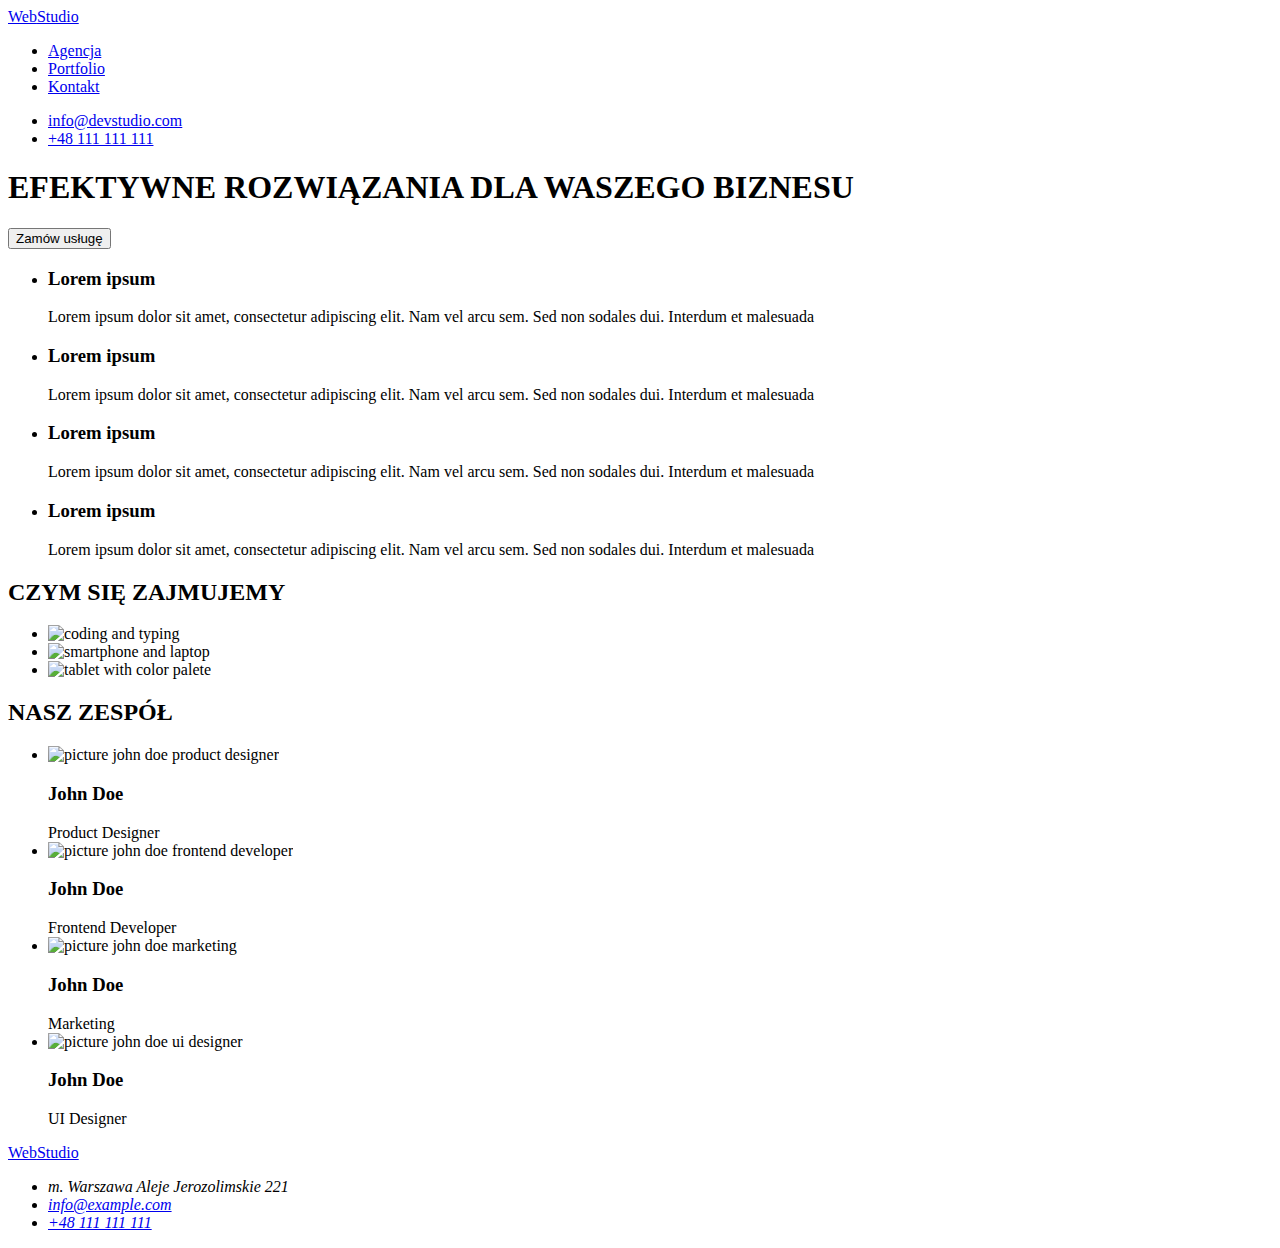
==== index.html @ fcb61b32 "Add files via upload" ====
<!DOCTYPE html>
<html lang="pl">
  <head>
    <title>Studio</title>
    <meta charset="UTF-8" />
    <meta http-equiv="X-UA-Compatible" content="IE=edge" />
    <meta name="viewport" content="width=device-width, initial-scale=1.0" />
    <meta name="description" content="WebStudio" />
    <link rel="stylesheet" href="./css/styles.css" />
    <link rel="preconnect" href="https://fonts.googleapis.com" />
    <link rel="preconnect" href="https://fonts.gstatic.com" crossorigin />
    <link
      href="https://fonts.googleapis.com/css2?family=Raleway:wght@700&family=Roboto:wght@400;500;700;900&display=swap"
      rel="stylesheet"
    />
  </head>
  <!--body-->
  <body>
    <div class="wrapper">
      <header class="header">
        <a class="logo" href="./index.html"><span class="web-color">Web</span>Studio</a>
        <nav>
          <ul class="nav-list">
            <li class="nav-list-item">
              <a class="nav-list-item-link" href="#">Agencja</a>
            </li>
            <li class="nav-list-item">
              <a class="nav-list-item-link" href="./portfolio.html">Portfolio</a>
            </li>
            <li class="nav-list-item">
              <a class="nav-list-item-link" href="#">Kontakt</a>
            </li>
          </ul>
        </nav>
        <ul class="right-up-contact">
          <li class="right-up-contact-list">
            <a href="mailto:info@devstudio.com" class="right-up-contact-list-link"
              >info@devstudio.com</a
            >
          </li>
          <li class="right-up-contact-list">
            <a href="tel:48111111111" class="right-up-contact-list-link">+48 111 111 111</a>
          </li>
        </ul>
      </header>
      <main class="main">
        <!--MOTTO-->
        <section class="motto">
          <div class="motto-frame">
            <h1 class="motto-text">EFEKTYWNE ROZWIĄZANIA DLA WASZEGO BIZNESU</h1>
            <button type="button" class="motto-button">Zamów usługę</button>
          </div>
        </section>
        <!--NASZE ATUTY-->
        <section class="description">
          <ul class="description-list">
            <li class="description-item">
              <h3 class="description-title">Lorem ipsum</h3>
              <p class="decription-text">
                Lorem ipsum dolor sit amet, consectetur adipiscing elit. Nam vel arcu sem. Sed non
                sodales dui. Interdum et malesuada
              </p>
            </li>
            <li class="description-item">
              <h3 class="description-title">Lorem ipsum</h3>
              <p class="decription-text">
                Lorem ipsum dolor sit amet, consectetur adipiscing elit. Nam vel arcu sem. Sed non
                sodales dui. Interdum et malesuada
              </p>
            </li>
            <li class="description-item">
              <h3 class="description-title">Lorem ipsum</h3>
              <p class="decription-text">
                Lorem ipsum dolor sit amet, consectetur adipiscing elit. Nam vel arcu sem. Sed non
                sodales dui. Interdum et malesuada
              </p>
            </li>
            <li class="description-item">
              <h3 class="description-title">Lorem ipsum</h3>
              <p class="decription-text">
                Lorem ipsum dolor sit amet, consectetur adipiscing elit. Nam vel arcu sem. Sed non
                sodales dui. Interdum et malesuada
              </p>
            </li>
          </ul>
        </section>
        <!--CZYM SIĘ ZAJMUJEMY-->
        <section class="whatwedo">
          <h2 class="whatwedo-title">CZYM SIĘ ZAJMUJEMY</h2>
          <ul class="whatwedo-list">
            <li class="whatwedo-item">
              <img src="images/img1.jpg" alt="coding and typing" width="370" height="294" />
            </li>
            <li class="whatwedo-item">
              <img src="images/img2.jpg" alt="smartphone and laptop" width="370" height="294" />
            </li>
            <li class="whatwedo-item">
              <img src="images/img3.jpg" alt="tablet with color palete" width="370" height="294" />
            </li>
          </ul>
        </section>
        <!--NASZ ZESPÓŁ-->
        <section class="team">
          <h2 class="team-title">NASZ ZESPÓŁ</h2>
          <ul class="team-list">
            <li class="team-item-pic">
              <img
                src="images/john_doe_product_designer.jpg"
                alt="picture john doe product designer"
                width="270"
                height="260"
              />
              <h3 class="team-member">John Doe</h3>
              <span class="team-member-desc">Product Designer</span>
            </li>
            <li class="team-item-pic">
              <img
                src="images/john_doe_frontend_developer.jpg"
                alt="picture john doe frontend developer"
                width="270"
                height="260"
              />
              <h3 class="team-member">John Doe</h3>
              <span class="team-member-desc">Frontend Developer</span>
            </li>
            <li class="team-item-pic">
              <img
                src="images/john_doe_marketing.jpg"
                alt="picture john doe marketing"
                width="270"
                height="260"
              />
              <h3 class="team-member">John Doe</h3>
              <span class="team-member-desc">Marketing</span>
            </li>
            <li class="team-item-pic">
              <img
                src="images/john_doe_ui_designer.jpg"
                alt="picture john doe ui designer"
                width="270"
                height="260"
              />
              <h3 class="team-member">John Doe</h3>
              <span class="team-member-desc">UI Designer</span>
            </li>
          </ul>
        </section>
      </main>
      <!-----FOOTER----->
      <footer class="footer">
        <a class="logo" href="./index.html">
          <span class="web-color">Web</span><span class="studio-color">Studio</span></a
        >
        <address>
          <ul class="address-list">
            <li class="address-list-item">
              <span class="address-color">m. Warszawa Aleje Jerozolimskie 221</span>
            </li>
            <li class="address-list-item">
              <a href="mailto:info@example.com" class="address-list-item-link">info@example.com</a>
            </li>
            <li class="address-list-item">
              <a href="tel:+48111111111" class="address-list-item-link">+48 111 111 111</a>
            </li>
          </ul>
        </address>
      </footer>
    </div>
  </body>
</html>
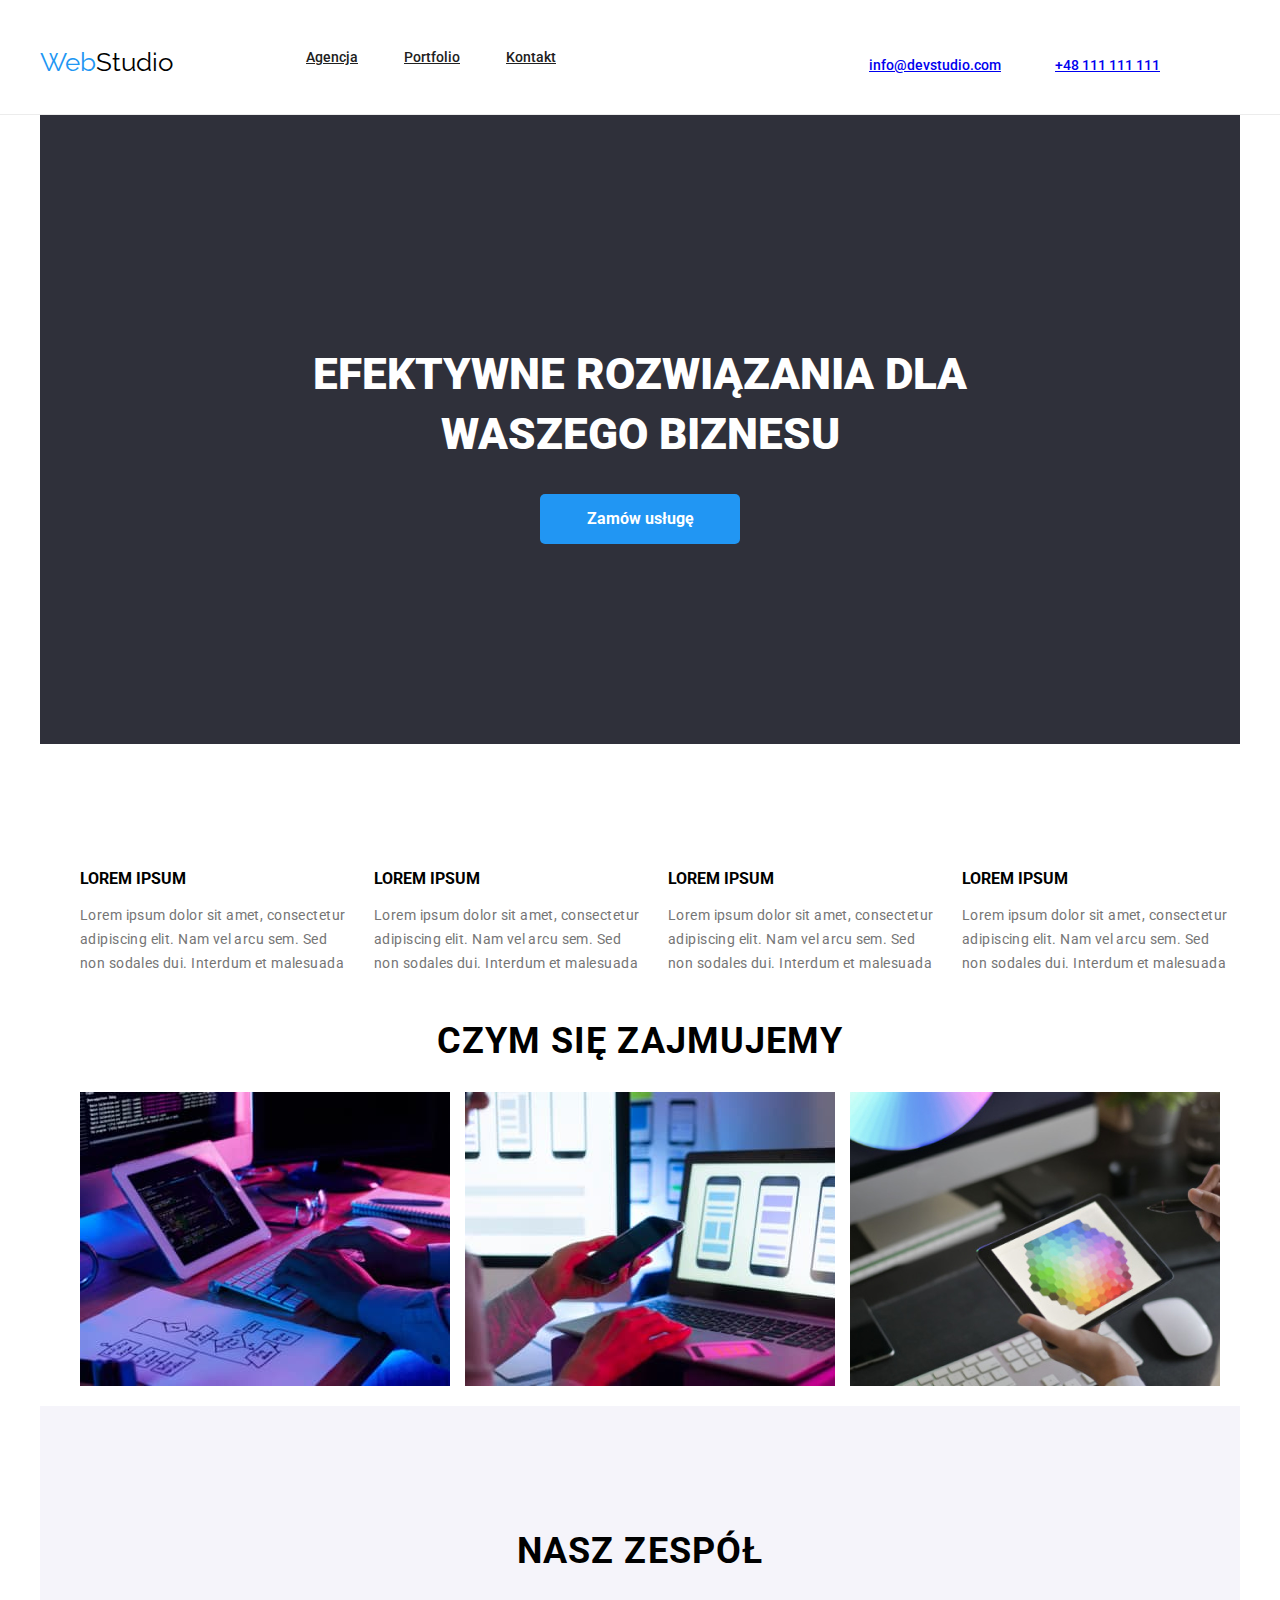
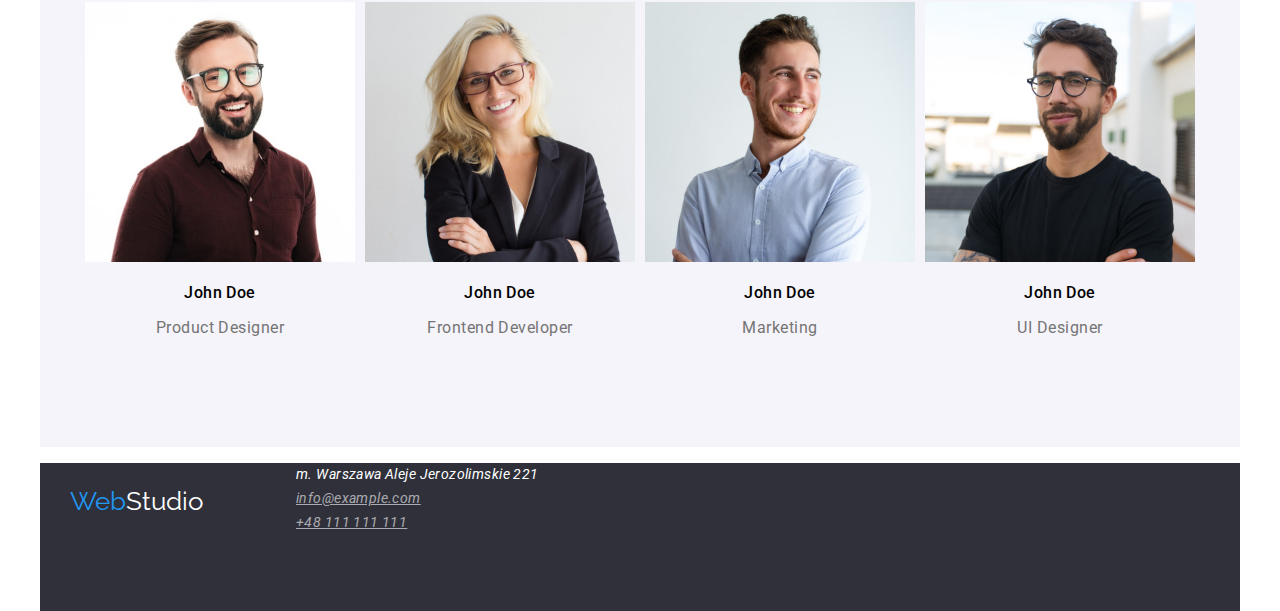
==== commit 9f4d48fa: "update css + footer" ====
--- a/index.html
+++ b/index.html
@@ -6,6 +6,10 @@
     <meta http-equiv="X-UA-Compatible" content="IE=edge" />
     <meta name="viewport" content="width=device-width, initial-scale=1.0" />
     <meta name="description" content="WebStudio" />
+    <link
+      rel="stylesheet"
+      href="https://cdnjs.cloudflare.com/ajax/libs/modern-normalize/1.0.0/modern-normalize.min.css"
+    />
     <link rel="stylesheet" href="./css/styles.css" />
     <link rel="preconnect" href="https://fonts.googleapis.com" />
     <link rel="preconnect" href="https://fonts.gstatic.com" crossorigin />
@@ -16,10 +20,10 @@
   </head>
   <!--body-->
   <body>
-    <div class="wrapper">
-      <header class="header">
-        <a class="logo" href="./index.html"><span class="web-color">Web</span>Studio</a>
-        <nav>
+    <header class="header-line">
+      <div class="container header">
+        <nav class="navi">
+          <a class="logo" href="./index.html"><span class="web-color">Web</span>Studio</a>
           <ul class="nav-list">
             <li class="nav-list-item">
               <a class="nav-list-item-link" href="#">Agencja</a>
@@ -31,140 +35,142 @@
               <a class="nav-list-item-link" href="#">Kontakt</a>
             </li>
           </ul>
+          <ul class="right-up-contact">
+            <li class="right-up-contact-list">
+              <a href="mailto:info@devstudio.com" class="right-up-contact-list-link"
+                >info@devstudio.com</a
+              >
+            </li>
+            <li class="right-up-contact-list">
+              <a href="tel:48111111111" class="right-up-contact-list-link">+48 111 111 111</a>
+            </li>
+          </ul>
         </nav>
-        <ul class="right-up-contact">
-          <li class="right-up-contact-list">
-            <a href="mailto:info@devstudio.com" class="right-up-contact-list-link"
-              >info@devstudio.com</a
-            >
+      </div>
+    </header>
+    <main class="main">
+      <!--MOTTO-->
+      <section class="motto section container">
+        <div class="motto-frame">
+          <h1 class="motto-text">EFEKTYWNE ROZWIĄZANIA DLA WASZEGO BIZNESU</h1>
+          <button type="button" class="motto-button">Zamów usługę</button>
+        </div>
+      </section>
+      <!--NASZE ATUTY-->
+      <section class="description section container">
+        <ul class="description-list">
+          <li class="description-item">
+            <h3 class="description-title">Lorem ipsum</h3>
+            <p class="decription-text">
+              Lorem ipsum dolor sit amet, consectetur adipiscing elit. Nam vel arcu sem. Sed non
+              sodales dui. Interdum et malesuada
+            </p>
           </li>
-          <li class="right-up-contact-list">
-            <a href="tel:48111111111" class="right-up-contact-list-link">+48 111 111 111</a>
+          <li class="description-item">
+            <h3 class="description-title">Lorem ipsum</h3>
+            <p class="decription-text">
+              Lorem ipsum dolor sit amet, consectetur adipiscing elit. Nam vel arcu sem. Sed non
+              sodales dui. Interdum et malesuada
+            </p>
+          </li>
+          <li class="description-item">
+            <h3 class="description-title">Lorem ipsum</h3>
+            <p class="decription-text">
+              Lorem ipsum dolor sit amet, consectetur adipiscing elit. Nam vel arcu sem. Sed non
+              sodales dui. Interdum et malesuada
+            </p>
+          </li>
+          <li class="description-item">
+            <h3 class="description-title">Lorem ipsum</h3>
+            <p class="decription-text">
+              Lorem ipsum dolor sit amet, consectetur adipiscing elit. Nam vel arcu sem. Sed non
+              sodales dui. Interdum et malesuada
+            </p>
           </li>
         </ul>
-      </header>
-      <main class="main">
-        <!--MOTTO-->
-        <section class="motto">
-          <div class="motto-frame">
-            <h1 class="motto-text">EFEKTYWNE ROZWIĄZANIA DLA WASZEGO BIZNESU</h1>
-            <button type="button" class="motto-button">Zamów usługę</button>
-          </div>
-        </section>
-        <!--NASZE ATUTY-->
-        <section class="description">
-          <ul class="description-list">
-            <li class="description-item">
-              <h3 class="description-title">Lorem ipsum</h3>
-              <p class="decription-text">
-                Lorem ipsum dolor sit amet, consectetur adipiscing elit. Nam vel arcu sem. Sed non
-                sodales dui. Interdum et malesuada
-              </p>
-            </li>
-            <li class="description-item">
-              <h3 class="description-title">Lorem ipsum</h3>
-              <p class="decription-text">
-                Lorem ipsum dolor sit amet, consectetur adipiscing elit. Nam vel arcu sem. Sed non
-                sodales dui. Interdum et malesuada
-              </p>
-            </li>
-            <li class="description-item">
-              <h3 class="description-title">Lorem ipsum</h3>
-              <p class="decription-text">
-                Lorem ipsum dolor sit amet, consectetur adipiscing elit. Nam vel arcu sem. Sed non
-                sodales dui. Interdum et malesuada
-              </p>
-            </li>
-            <li class="description-item">
-              <h3 class="description-title">Lorem ipsum</h3>
-              <p class="decription-text">
-                Lorem ipsum dolor sit amet, consectetur adipiscing elit. Nam vel arcu sem. Sed non
-                sodales dui. Interdum et malesuada
-              </p>
-            </li>
-          </ul>
-        </section>
-        <!--CZYM SIĘ ZAJMUJEMY-->
-        <section class="whatwedo">
-          <h2 class="whatwedo-title">CZYM SIĘ ZAJMUJEMY</h2>
-          <ul class="whatwedo-list">
-            <li class="whatwedo-item">
-              <img src="images/img1.jpg" alt="coding and typing" width="370" height="294" />
-            </li>
-            <li class="whatwedo-item">
-              <img src="images/img2.jpg" alt="smartphone and laptop" width="370" height="294" />
-            </li>
-            <li class="whatwedo-item">
-              <img src="images/img3.jpg" alt="tablet with color palete" width="370" height="294" />
-            </li>
-          </ul>
-        </section>
-        <!--NASZ ZESPÓŁ-->
-        <section class="team">
-          <h2 class="team-title">NASZ ZESPÓŁ</h2>
-          <ul class="team-list">
-            <li class="team-item-pic">
-              <img
-                src="images/john_doe_product_designer.jpg"
-                alt="picture john doe product designer"
-                width="270"
-                height="260"
-              />
-              <h3 class="team-member">John Doe</h3>
-              <span class="team-member-desc">Product Designer</span>
-            </li>
-            <li class="team-item-pic">
-              <img
-                src="images/john_doe_frontend_developer.jpg"
-                alt="picture john doe frontend developer"
-                width="270"
-                height="260"
-              />
-              <h3 class="team-member">John Doe</h3>
-              <span class="team-member-desc">Frontend Developer</span>
-            </li>
-            <li class="team-item-pic">
-              <img
-                src="images/john_doe_marketing.jpg"
-                alt="picture john doe marketing"
-                width="270"
-                height="260"
-              />
-              <h3 class="team-member">John Doe</h3>
-              <span class="team-member-desc">Marketing</span>
-            </li>
-            <li class="team-item-pic">
-              <img
-                src="images/john_doe_ui_designer.jpg"
-                alt="picture john doe ui designer"
-                width="270"
-                height="260"
-              />
-              <h3 class="team-member">John Doe</h3>
-              <span class="team-member-desc">UI Designer</span>
-            </li>
-          </ul>
-        </section>
-      </main>
-      <!-----FOOTER----->
-      <footer class="footer">
-        <a class="logo" href="./index.html">
-          <span class="web-color">Web</span><span class="studio-color">Studio</span></a
-        >
-        <address>
-          <ul class="address-list">
-            <li class="address-list-item">
-              <span class="address-color">m. Warszawa Aleje Jerozolimskie 221</span>
-            </li>
-            <li class="address-list-item">
-              <a href="mailto:info@example.com" class="address-list-item-link">info@example.com</a>
-            </li>
-            <li class="address-list-item">
-              <a href="tel:+48111111111" class="address-list-item-link">+48 111 111 111</a>
-            </li>
-          </ul>
-        </address>
-      </footer>
-    </div>
+      </section>
+      <!--CZYM SIĘ ZAJMUJEMY-->
+      <section class="whatwedo container">
+        <h2 class="whatwedo-title">CZYM SIĘ ZAJMUJEMY</h2>
+        <ul class="whatwedo-list">
+          <li class="whatwedo-item">
+            <img src="images/img1.jpg" alt="coding and typing" width="370" height="294" />
+          </li>
+          <li class="whatwedo-item">
+            <img src="images/img2.jpg" alt="smartphone and laptop" width="370" height="294" />
+          </li>
+          <li class="whatwedo-item">
+            <img src="images/img3.jpg" alt="tablet with color palete" width="370" height="294" />
+          </li>
+        </ul>
+      </section>
+      <!--NASZ ZESPÓŁ-->
+      <section class="team section container">
+        <h2 class="team-title">NASZ ZESPÓŁ</h2>
+        <ul class="team-list">
+          <li class="team-item-pic">
+            <img
+              src="images/john_doe_product_designer.jpg"
+              alt="picture john doe product designer"
+              width="270"
+              height="260"
+            />
+            <h3 class="team-member">John Doe</h3>
+            <span class="team-member-desc">Product Designer</span>
+          </li>
+          <li class="team-item-pic">
+            <img
+              src="images/john_doe_frontend_developer.jpg"
+              alt="picture john doe frontend developer"
+              width="270"
+              height="260"
+            />
+            <h3 class="team-member">John Doe</h3>
+            <span class="team-member-desc">Frontend Developer</span>
+          </li>
+          <li class="team-item-pic">
+            <img
+              src="images/john_doe_marketing.jpg"
+              alt="picture john doe marketing"
+              width="270"
+              height="260"
+            />
+            <h3 class="team-member">John Doe</h3>
+            <span class="team-member-desc">Marketing</span>
+          </li>
+          <li class="team-item-pic">
+            <img
+              src="images/john_doe_ui_designer.jpg"
+              alt="picture john doe ui designer"
+              width="270"
+              height="260"
+            />
+            <h3 class="team-member">John Doe</h3>
+            <span class="team-member-desc">UI Designer</span>
+          </li>
+        </ul>
+      </section>
+    </main>
+    <!-----FOOTER----->
+    <footer class="footer container">
+      <!-- <div class="container"> -->
+      <a class="logo" href="./index.html">
+        <span class="web-color">Web</span><span class="studio-color">Studio</span></a
+      >
+      <address>
+        <ul class="address-list">
+          <li class="address-list-item">
+            <span class="address-color">m. Warszawa Aleje Jerozolimskie 221</span>
+          </li>
+          <li class="address-list-item">
+            <a href="mailto:info@example.com" class="address-list-item-link">info@example.com</a>
+          </li>
+          <li class="address-list-item">
+            <a href="tel:+48111111111" class="address-list-item-link">+48 111 111 111</a>
+          </li>
+        </ul>
+      </address>
+      <!-- </div> -->
+    </footer>
   </body>
 </html>
--- a/css/styles.css
+++ b/css/styles.css
@@ -0,0 +1,331 @@
+/*--Solid Colors--*/
+:root {
+  --page-color-background: #e5e5e5;
+  --page-color-white: #ffffff;
+  --page-color-black: #212121;
+  --page-color-blue: #2196f3;
+  --page-color-grey: #757575;
+  --page-color-back: #2f303a;
+  --page-color-team: #f5f4fa;
+}
+
+/*--Global Styles--*/
+body {
+  font-family: 'Roboto', sans-serif;
+}
+
+.container {
+  max-width: 1200px;
+  margin: 0 auto;
+  padding: 0px 0px;
+  background-color: var(--page-color-white);
+}
+
+.header {
+  display: flex;
+  justify-content: space-between;
+  align-items: center;
+  padding: 24px 0px 24px 0px;
+}
+.header-line {
+  border-bottom: solid 1px #ececec;
+}
+
+.navi {
+  display: flex;
+  list-style: none;
+}
+
+.section {
+  padding: 94px 0px 0px 0px;
+}
+
+/*-----FOOTER-----*/
+.footer {
+  background-color: var(--page-color-back);
+  padding: 0px 0px 60px 30px;
+}
+/* .address-list {
+    padding: 20px 0px 0px 0px;    
+} */
+
+.address-list-item {
+  list-style: none;
+  font-size: 14px;
+  line-height: 171%;
+  letter-spacing: 0.03em;
+  padding-left: 0px;
+}
+.address-list-item-link {
+  color: rgba(255, 255, 255, 0.6);
+}
+.address-list-item-link:hover,
+.address-list-item-link:focus,
+.address-list-item-link:active {
+  color: var(--brand-color-white);
+}
+
+/*-----WEBSTUDIO-----*/
+.logo {
+  display: flex;
+  padding: 24px 93px 0px 0px;
+  font-family: 'Raleway', sans-serif;
+  font-size: 26px;
+  /* margin-top: 24px; */
+  /* margin-right: 93px; */
+  color: #000;
+  float: left;
+  text-decoration: none;
+}
+/*-----STATIC COLOR CLASSES-----*/
+.web-color {
+  color: var(--page-color-blue);
+}
+.studio-color {
+  color: var(--page-color-white);
+}
+.address-color {
+  color: var(--page-color-white);
+}
+
+/*-----NAV-----*/
+.nav-list {
+  display: flex;
+  flex-wrap: wrap;
+  align-items: center;
+}
+
+.nav-list-item {
+  margin-right: 46px;
+  display: inline;
+}
+
+.nav-list-item-link {
+  font-size: 14px;
+  font-weight: 500;
+  color: var(--page-color-black);
+}
+
+.nav-list-item-link:hover,
+.nav-list-item-link:focus,
+.nav-list-item-link:active {
+  color: var(--page-color-blue);
+}
+
+/*-----RIGHT-UP-CONTACT-----*/
+.right-up-contact {
+  margin-top: 32px;
+  margin-left: 227px;
+  float: left;
+}
+
+.right-up-contact-list {
+  margin-right: 50px;
+  display: inline;
+}
+
+.right-up-contact-list-link {
+  font-size: 14px;
+  font-weight: 500;
+  color: (var--page-color-grey);
+}
+
+.right-up-contact-list-link:hover,
+.right-up-contact-list-link:focus,
+.right-up-contact-list-link:active {
+  color: var(--page-color-blue);
+}
+
+/*-----MOTTO-----*/
+.motto {
+  padding: 200px 0px 200px 0px;
+  background-color: var(--page-color-back);
+  display: flex;
+  justify-content: center;
+  align-items: center;
+}
+.motto-frame {
+  text-align: center;
+  width: 696px;
+}
+.motto-text {
+  font-size: 44px;
+  font-weight: 900;
+  line-height: 136%;
+  letter-spacing: 0.06;
+  color: var(--page-color-white);
+}
+.motto-button {
+  font-size: 16px;
+  font-weight: 700;
+  text-align: center;
+  width: 200px;
+  height: 50px;
+  cursor: pointer;
+  border: none;
+  border-radius: 5px;
+  color: var(--page-color-white);
+  background-color: var(--page-color-blue);
+}
+.motto-button:hover,
+.motto-button:focus,
+.motto-button:active {
+  color: var(--page-color-black);
+}
+
+/*----- DESCRIPTION -----*/
+
+.decription-list {
+  display: flex;
+  flex-wrap: wrap;
+}
+.description-item {
+  display: inline-block;
+  width: 270px;
+  margin: 0px 20px 0px 0px;
+}
+.description-item:last-child {
+  margin-right: 0px;
+}
+
+.description-title {
+  font-size: 16px;
+  text-transform: uppercase;
+}
+.decription-text {
+  font-size: 14px;
+  line-height: 171%;
+  letter-spacing: 0.03em;
+  color: var(--page-color-grey);
+}
+
+/*-----WHAT WE DO-----*/
+.whatwedo {
+  text-align: center;
+}
+
+.whatwedo-title {
+  font-size: 36px;
+  font-weight: 700;
+  line-height: 42px;
+  text-align: center;
+  letter-spacing: 0.03em;
+}
+.whatwedo-list {
+  display: flex;
+  flex-wrap: wrap;
+  justify-content: space-between;
+}
+
+.whatwedo-item {
+  display: inline-block;
+  gap: 0px;
+  padding: 0px;
+}
+.whatwedo-item:last-child {
+  margin-right: 20px;
+}
+/*-----TEAM-----*/
+.team {
+  background-color: var(--page-color-team);
+  text-align: center;
+  padding: 94px 0px 94px 0px;
+}
+.team-title {
+  font-size: 36px;
+  font-weight: 700;
+  line-height: 42px;
+  text-align: center;
+  letter-spacing: 0.03em;
+}
+.team-list {
+  display: flex;
+  flex-wrap: wrap;
+}
+.team-item-pic {
+  display: inline-block;
+  width: 280px;
+}
+.team-member {
+  font-size: 16px;
+  font-weight: 500;
+  line-height: 19px;
+  text-align: center;
+  letter-spacing: 0.03em;
+}
+.team-member-desc {
+  font-size: 16px;
+  line-height: 19px;
+  text-align: center;
+  letter-spacing: 0.03em;
+  color: var(--page-color-grey);
+}
+
+.team-member:hover,
+.team-member:focus,
+.team-member:active {
+  color: var(--page-color-blue);
+}
+.team-member-desc:hover,
+.team-member-desc:focus,
+.team-member-desc:active {
+  color: var(--page-color-blue);
+}
+/*--------------PORTFOLIO-----------------------------*/
+.buttons-list {
+  display: flex;
+  flex-wrap: wrap;
+  justify-content: center;
+}
+.buttons-item {
+  display: inline;
+}
+.btn {
+  font-size: 16px;
+  font-weight: 500;
+  text-align: center;
+  width: 121px;
+  height: 38px;
+  cursor: pointer;
+  border: none;
+  border-radius: 5px;
+  background-color: var(--page-color-team);
+}
+.btn:hover,
+.btn:focus,
+.btn:active {
+  background-color: var(--page-color-blue);
+  color: var(--page-color-white);
+}
+
+.offer {
+  background-color: var(--page-color-background);
+}
+.offer-list {
+  display: flex;
+  flex-wrap: wrap;
+  padding: 30px 0px 94px 0px;
+  justify-content: center;
+  row-gap: 30px;
+  column-gap: 22px;
+}
+
+.offer-item {
+  list-style: none;
+}
+.offer-list:last-child {
+  margin-right: 0px;
+}
+.offer-pic {
+  margin: 0px 0px 0px 0px;
+}
+.offer-pic-desc {
+  font-size: 18px;
+  font-weight: 700;
+  line-height: 36px;
+}
+.offer-pic-desc-lower {
+  font-size: 16px;
+  line-height: 30px;
+  color: var(--page-color-grey);
+}
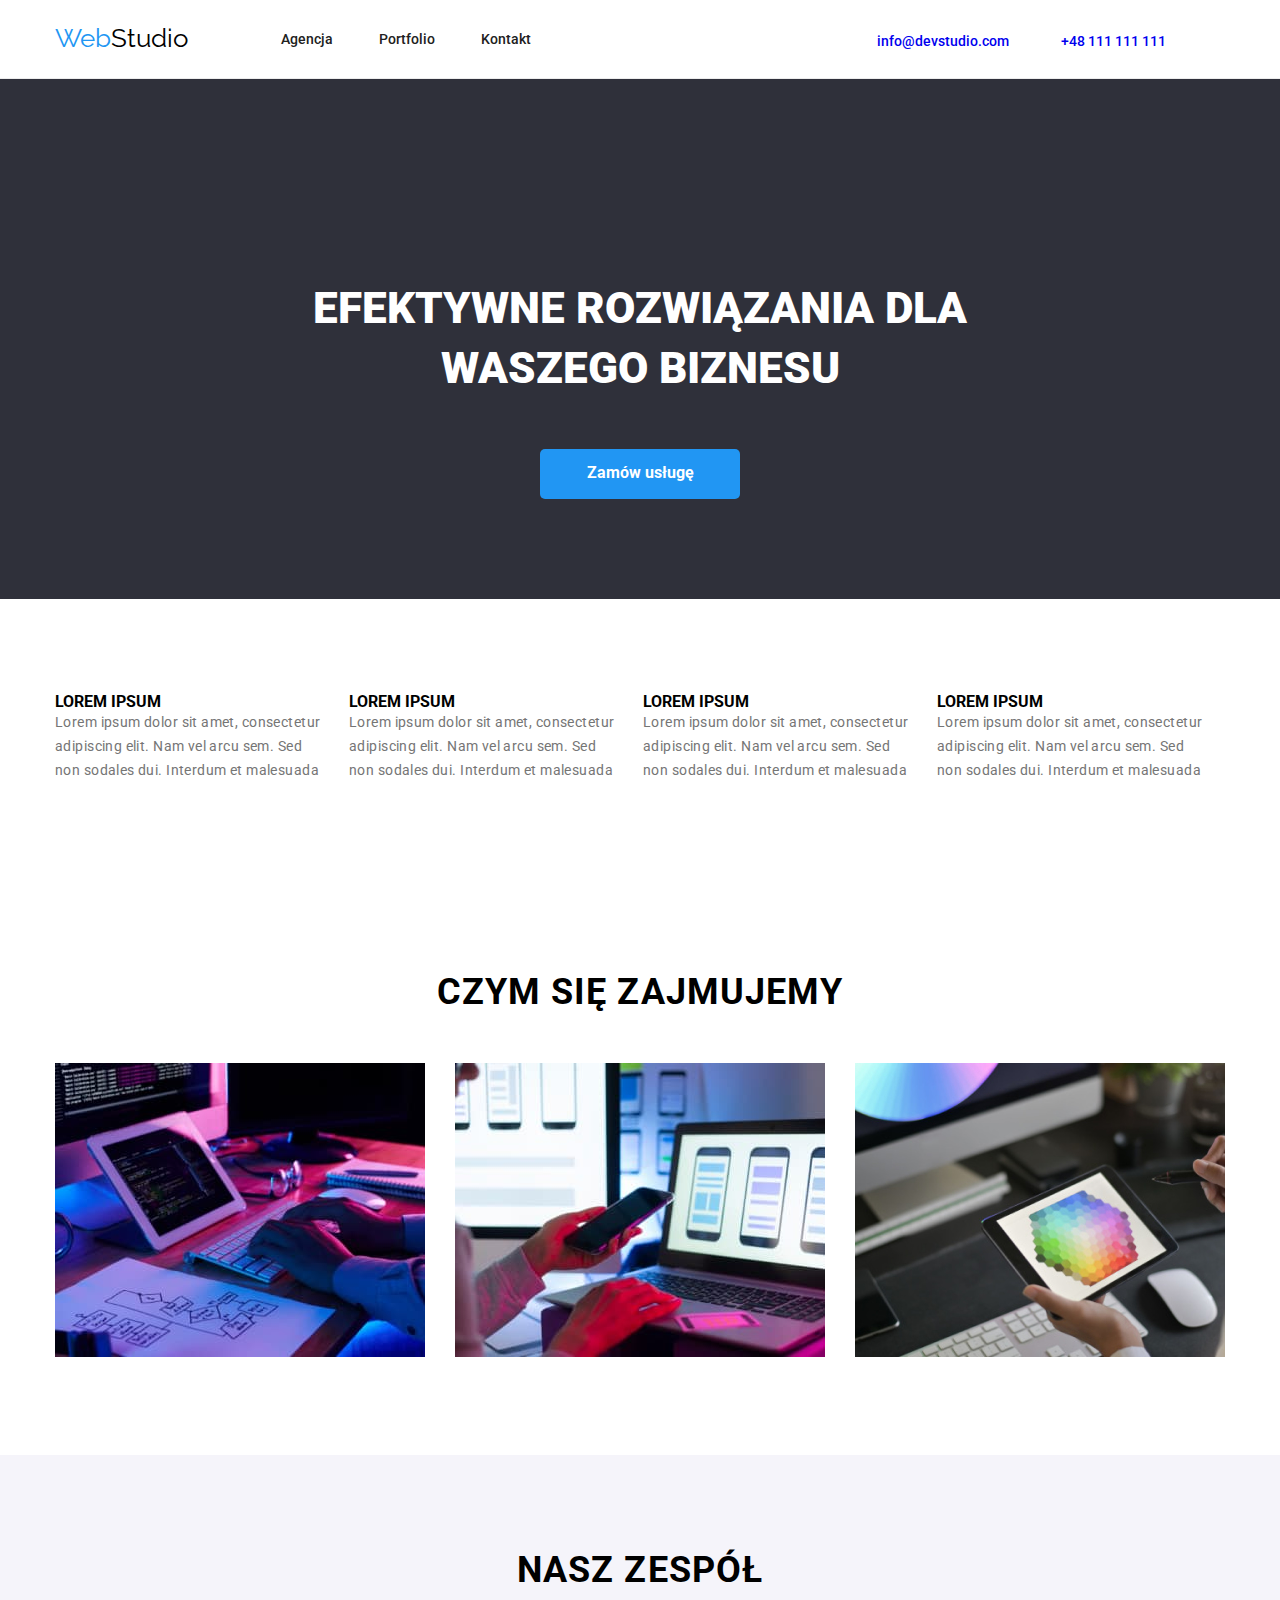
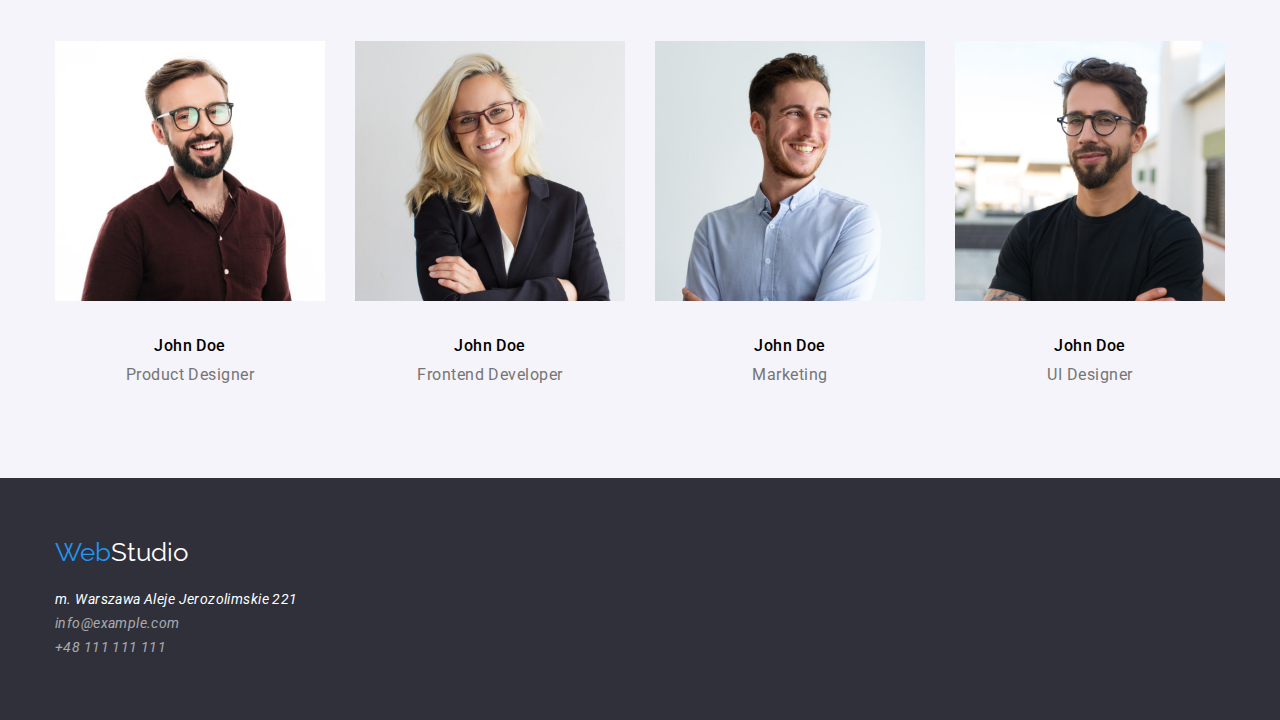
==== commit 2f6dcb5a: "add .container" ====
--- a/index.html
+++ b/index.html
@@ -21,7 +21,7 @@
   <!--body-->
   <body>
     <header class="header-line">
-      <div class="container header">
+      <div class="header container">
         <nav class="navi">
           <a class="logo" href="./index.html"><span class="web-color">Web</span>Studio</a>
           <ul class="nav-list">
@@ -50,127 +50,133 @@
     </header>
     <main class="main">
       <!--MOTTO-->
-      <section class="motto section container">
+      <section class="motto section">
         <div class="motto-frame">
           <h1 class="motto-text">EFEKTYWNE ROZWIĄZANIA DLA WASZEGO BIZNESU</h1>
           <button type="button" class="motto-button">Zamów usługę</button>
         </div>
       </section>
       <!--NASZE ATUTY-->
-      <section class="description section container">
-        <ul class="description-list">
-          <li class="description-item">
-            <h3 class="description-title">Lorem ipsum</h3>
-            <p class="decription-text">
-              Lorem ipsum dolor sit amet, consectetur adipiscing elit. Nam vel arcu sem. Sed non
-              sodales dui. Interdum et malesuada
-            </p>
-          </li>
-          <li class="description-item">
-            <h3 class="description-title">Lorem ipsum</h3>
-            <p class="decription-text">
-              Lorem ipsum dolor sit amet, consectetur adipiscing elit. Nam vel arcu sem. Sed non
-              sodales dui. Interdum et malesuada
-            </p>
-          </li>
-          <li class="description-item">
-            <h3 class="description-title">Lorem ipsum</h3>
-            <p class="decription-text">
-              Lorem ipsum dolor sit amet, consectetur adipiscing elit. Nam vel arcu sem. Sed non
-              sodales dui. Interdum et malesuada
-            </p>
-          </li>
-          <li class="description-item">
-            <h3 class="description-title">Lorem ipsum</h3>
-            <p class="decription-text">
-              Lorem ipsum dolor sit amet, consectetur adipiscing elit. Nam vel arcu sem. Sed non
-              sodales dui. Interdum et malesuada
-            </p>
-          </li>
-        </ul>
+      <section class="description section">
+        <div class="container">
+          <ul class="description-list">
+            <li class="description-item">
+              <h3 class="description-title">Lorem ipsum</h3>
+              <p class="decription-text">
+                Lorem ipsum dolor sit amet, consectetur adipiscing elit. Nam vel arcu sem. Sed non
+                sodales dui. Interdum et malesuada
+              </p>
+            </li>
+            <li class="description-item">
+              <h3 class="description-title">Lorem ipsum</h3>
+              <p class="decription-text">
+                Lorem ipsum dolor sit amet, consectetur adipiscing elit. Nam vel arcu sem. Sed non
+                sodales dui. Interdum et malesuada
+              </p>
+            </li>
+            <li class="description-item">
+              <h3 class="description-title">Lorem ipsum</h3>
+              <p class="decription-text">
+                Lorem ipsum dolor sit amet, consectetur adipiscing elit. Nam vel arcu sem. Sed non
+                sodales dui. Interdum et malesuada
+              </p>
+            </li>
+            <li class="description-item">
+              <h3 class="description-title">Lorem ipsum</h3>
+              <p class="decription-text">
+                Lorem ipsum dolor sit amet, consectetur adipiscing elit. Nam vel arcu sem. Sed non
+                sodales dui. Interdum et malesuada
+              </p>
+            </li>
+          </ul>
+        </div>
       </section>
       <!--CZYM SIĘ ZAJMUJEMY-->
-      <section class="whatwedo container">
-        <h2 class="whatwedo-title">CZYM SIĘ ZAJMUJEMY</h2>
-        <ul class="whatwedo-list">
-          <li class="whatwedo-item">
-            <img src="images/img1.jpg" alt="coding and typing" width="370" height="294" />
-          </li>
-          <li class="whatwedo-item">
-            <img src="images/img2.jpg" alt="smartphone and laptop" width="370" height="294" />
-          </li>
-          <li class="whatwedo-item">
-            <img src="images/img3.jpg" alt="tablet with color palete" width="370" height="294" />
-          </li>
-        </ul>
-      </section>
-      <!--NASZ ZESPÓŁ-->
-      <section class="team section container">
-        <h2 class="team-title">NASZ ZESPÓŁ</h2>
-        <ul class="team-list">
-          <li class="team-item-pic">
-            <img
-              src="images/john_doe_product_designer.jpg"
-              alt="picture john doe product designer"
-              width="270"
-              height="260"
-            />
-            <h3 class="team-member">John Doe</h3>
-            <span class="team-member-desc">Product Designer</span>
-          </li>
-          <li class="team-item-pic">
-            <img
-              src="images/john_doe_frontend_developer.jpg"
-              alt="picture john doe frontend developer"
-              width="270"
-              height="260"
-            />
-            <h3 class="team-member">John Doe</h3>
-            <span class="team-member-desc">Frontend Developer</span>
-          </li>
-          <li class="team-item-pic">
-            <img
-              src="images/john_doe_marketing.jpg"
-              alt="picture john doe marketing"
-              width="270"
-              height="260"
-            />
-            <h3 class="team-member">John Doe</h3>
-            <span class="team-member-desc">Marketing</span>
-          </li>
-          <li class="team-item-pic">
-            <img
-              src="images/john_doe_ui_designer.jpg"
-              alt="picture john doe ui designer"
-              width="270"
-              height="260"
-            />
-            <h3 class="team-member">John Doe</h3>
-            <span class="team-member-desc">UI Designer</span>
-          </li>
-        </ul>
+      <div class="whatwedo section">
+        <div class="container">
+          <h2 class="whatwedo-title">CZYM SIĘ ZAJMUJEMY</h2>
+          <ul class="whatwedo-list">
+            <li class="whatwedo-item">
+              <img src="images/img1.jpg" alt="coding and typing" width="370" height="294" />
+            </li>
+            <li class="whatwedo-item">
+              <img src="images/img2.jpg" alt="smartphone and laptop" width="370" height="294" />
+            </li>
+            <li class="whatwedo-item">
+              <img src="images/img3.jpg" alt="tablet with color palete" width="370" height="294" />
+            </li>
+          </ul>
+        </div>
+      </div>
+      <!--------TEAM-------->
+      <section class="team section">
+        <div class="container">
+          <h2 class="team-title">NASZ ZESPÓŁ</h2>
+          <ul class="team-list">
+            <li class="team-item-pic">
+              <img
+                src="images/john_doe_product_designer.jpg"
+                alt="picture john doe product designer"
+                width="270"
+                height="260"
+              />
+              <h3 class="team-member">John Doe</h3>
+              <span class="team-member-desc">Product Designer</span>
+            </li>
+            <li class="team-item-pic">
+              <img
+                src="images/john_doe_frontend_developer.jpg"
+                alt="picture john doe frontend developer"
+                width="270"
+                height="260"
+              />
+              <h3 class="team-member">John Doe</h3>
+              <span class="team-member-desc">Frontend Developer</span>
+            </li>
+            <li class="team-item-pic">
+              <img
+                src="images/john_doe_marketing.jpg"
+                alt="picture john doe marketing"
+                width="270"
+                height="260"
+              />
+              <h3 class="team-member">John Doe</h3>
+              <span class="team-member-desc">Marketing</span>
+            </li>
+            <li class="team-item-pic">
+              <img
+                src="images/john_doe_ui_designer.jpg"
+                alt="picture john doe ui designer"
+                width="270"
+                height="260"
+              />
+              <h3 class="team-member">John Doe</h3>
+              <span class="team-member-desc">UI Designer</span>
+            </li>
+          </ul>
+        </div>
       </section>
     </main>
     <!-----FOOTER----->
-    <footer class="footer container">
-      <!-- <div class="container"> -->
-      <a class="logo" href="./index.html">
-        <span class="web-color">Web</span><span class="studio-color">Studio</span></a
-      >
-      <address>
-        <ul class="address-list">
-          <li class="address-list-item">
-            <span class="address-color">m. Warszawa Aleje Jerozolimskie 221</span>
-          </li>
-          <li class="address-list-item">
-            <a href="mailto:info@example.com" class="address-list-item-link">info@example.com</a>
-          </li>
-          <li class="address-list-item">
-            <a href="tel:+48111111111" class="address-list-item-link">+48 111 111 111</a>
-          </li>
-        </ul>
-      </address>
-      <!-- </div> -->
+    <footer class="footer">
+      <div class="container">
+        <a class="logo" href="./index.html">
+          <span class="web-color">Web</span><span class="studio-color">Studio</span></a
+        >
+        <address>
+          <ul class="address-list">
+            <li class="address-list-item">
+              <span class="address-color">m. Warszawa Aleje Jerozolimskie 221</span>
+            </li>
+            <li class="address-list-item">
+              <a href="mailto:info@example.com" class="address-list-item-link">info@example.com</a>
+            </li>
+            <li class="address-list-item">
+              <a href="tel:+48111111111" class="address-list-item-link">+48 111 111 111</a>
+            </li>
+          </ul>
+        </address>
+      </div>
     </footer>
   </body>
 </html>
--- a/css/styles.css
+++ b/css/styles.css
@@ -7,25 +7,39 @@
   --page-color-grey: #757575;
   --page-color-back: #2f303a;
   --page-color-team: #f5f4fa;
+  --page-color-borbox: #eeeeee;
 }
 
 /*--Global Styles--*/
+*,
+::after,
+::before {
+  margin: 0;
+  padding: 0;
+  box-sizing: border-box;
+}
+
 body {
   font-family: 'Roboto', sans-serif;
+  width: 100%;
+  font-size: 100%;
+  max-width: 1600px;
+  margin: 0;
 }
 
 .container {
+  width: 100%;
   max-width: 1200px;
-  margin: 0 auto;
-  padding: 0px 0px;
-  background-color: var(--page-color-white);
+  margin: auto;
+  padding: 0 15px;
 }
 
 .header {
   display: flex;
   justify-content: space-between;
   align-items: center;
-  padding: 24px 0px 24px 0px;
+  padding-top: 24px;
+  padding-bottom: 24px;
 }
 .header-line {
   border-bottom: solid 1px #ececec;
@@ -33,31 +47,34 @@
 
 .navi {
   display: flex;
-  list-style: none;
 }
 
 .section {
-  padding: 94px 0px 0px 0px;
+  padding-top: 94px;
+  padding-bottom: 94px;
 }
 
 /*-----FOOTER-----*/
 .footer {
   background-color: var(--page-color-back);
-  padding: 0px 0px 60px 30px;
-}
-/* .address-list {
-    padding: 20px 0px 0px 0px;    
-} */
+  padding-top: 60px;
+  padding-bottom: 60px;
+}
+.address-list {
+  padding: 20px 0px 0px 0px;
+  text-decoration: none;
+}
 
 .address-list-item {
   list-style: none;
+  text-decoration: none;
   font-size: 14px;
   line-height: 171%;
   letter-spacing: 0.03em;
-  padding-left: 0px;
 }
 .address-list-item-link {
   color: rgba(255, 255, 255, 0.6);
+  text-decoration: none;
 }
 .address-list-item-link:hover,
 .address-list-item-link:focus,
@@ -68,13 +85,10 @@
 /*-----WEBSTUDIO-----*/
 .logo {
   display: flex;
-  padding: 24px 93px 0px 0px;
   font-family: 'Raleway', sans-serif;
   font-size: 26px;
-  /* margin-top: 24px; */
-  /* margin-right: 93px; */
+  margin-right: 93px;
   color: #000;
-  float: left;
   text-decoration: none;
 }
 /*-----STATIC COLOR CLASSES-----*/
@@ -103,6 +117,7 @@
 .nav-list-item-link {
   font-size: 14px;
   font-weight: 500;
+  text-decoration: none;
   color: var(--page-color-black);
 }
 
@@ -114,19 +129,20 @@
 
 /*-----RIGHT-UP-CONTACT-----*/
 .right-up-contact {
-  margin-top: 32px;
-  margin-left: 227px;
+  margin-top: 8px;
+  margin-left: 300px;
   float: left;
 }
 
 .right-up-contact-list {
-  margin-right: 50px;
+  margin-right: 48px;
   display: inline;
 }
 
 .right-up-contact-list-link {
   font-size: 14px;
   font-weight: 500;
+  text-decoration: none;
   color: (var--page-color-grey);
 }
 
@@ -147,6 +163,7 @@
 .motto-frame {
   text-align: center;
   width: 696px;
+  height: 120px;
 }
 .motto-text {
   font-size: 44px;
@@ -154,6 +171,7 @@
   line-height: 136%;
   letter-spacing: 0.06;
   color: var(--page-color-white);
+  margin-bottom: 50px;
 }
 .motto-button {
   font-size: 16px;
@@ -174,15 +192,16 @@
 }
 
 /*----- DESCRIPTION -----*/
-
-.decription-list {
-  display: flex;
-  flex-wrap: wrap;
+.description {
+  padding-left: 0;
+  padding-right: 0;
 }
 .description-item {
   display: inline-block;
   width: 270px;
   margin: 0px 20px 0px 0px;
+  padding-left: 0;
+  padding-right: 0;
 }
 .description-item:last-child {
   margin-right: 0px;
@@ -202,6 +221,8 @@
 /*-----WHAT WE DO-----*/
 .whatwedo {
   text-align: center;
+  padding-left: 0;
+  padding-right: 0;
 }
 
 .whatwedo-title {
@@ -210,6 +231,7 @@
   line-height: 42px;
   text-align: center;
   letter-spacing: 0.03em;
+  margin-bottom: 50px;
 }
 .whatwedo-list {
   display: flex;
@@ -219,17 +241,15 @@
 
 .whatwedo-item {
   display: inline-block;
-  gap: 0px;
-  padding: 0px;
+  margin-right: 0px;
 }
 .whatwedo-item:last-child {
-  margin-right: 20px;
+  margin-right: 0px;
 }
 /*-----TEAM-----*/
 .team {
   background-color: var(--page-color-team);
   text-align: center;
-  padding: 94px 0px 94px 0px;
 }
 .team-title {
   font-size: 36px;
@@ -237,21 +257,27 @@
   line-height: 42px;
   text-align: center;
   letter-spacing: 0.03em;
+  margin-bottom: 50px;
 }
 .team-list {
   display: flex;
   flex-wrap: wrap;
+  justify-content: center;
+  gap: 30px;
 }
 .team-item-pic {
-  display: inline-block;
-  width: 280px;
-}
+  display: inline;
+  width: 270px;
+}
+
 .team-member {
   font-size: 16px;
   font-weight: 500;
   line-height: 19px;
   text-align: center;
   letter-spacing: 0.03em;
+  margin-top: 30px;
+  margin-bottom: 10px;
 }
 .team-member-desc {
   font-size: 16px;
@@ -276,6 +302,8 @@
   display: flex;
   flex-wrap: wrap;
   justify-content: center;
+  /* margin-top: 94px; */
+  /* margin-bottom: 56px; */
 }
 .buttons-item {
   display: inline;
@@ -299,30 +327,32 @@
 }
 
 .offer {
-  background-color: var(--page-color-background);
+  background-color: var(--page-color-white);
 }
 .offer-list {
   display: flex;
   flex-wrap: wrap;
-  padding: 30px 0px 94px 0px;
   justify-content: center;
   row-gap: 30px;
-  column-gap: 22px;
+  column-gap: 24px;
 }
 
 .offer-item {
   list-style: none;
+  border-bottom: 1px solid var(--page-color-borbox);
+  border-left: 1px solid var(--page-color-borbox);
+  border-right: 1px solid var(--page-color-borbox);
 }
 .offer-list:last-child {
   margin-right: 0px;
 }
-.offer-pic {
-  margin: 0px 0px 0px 0px;
-}
-.offer-pic-desc {
+/* .offer-pic {
+} */
+.offer-pic-desc > h3 {
   font-size: 18px;
   font-weight: 700;
   line-height: 36px;
+  background-color: var(--page-color-white);
 }
 .offer-pic-desc-lower {
   font-size: 16px;
